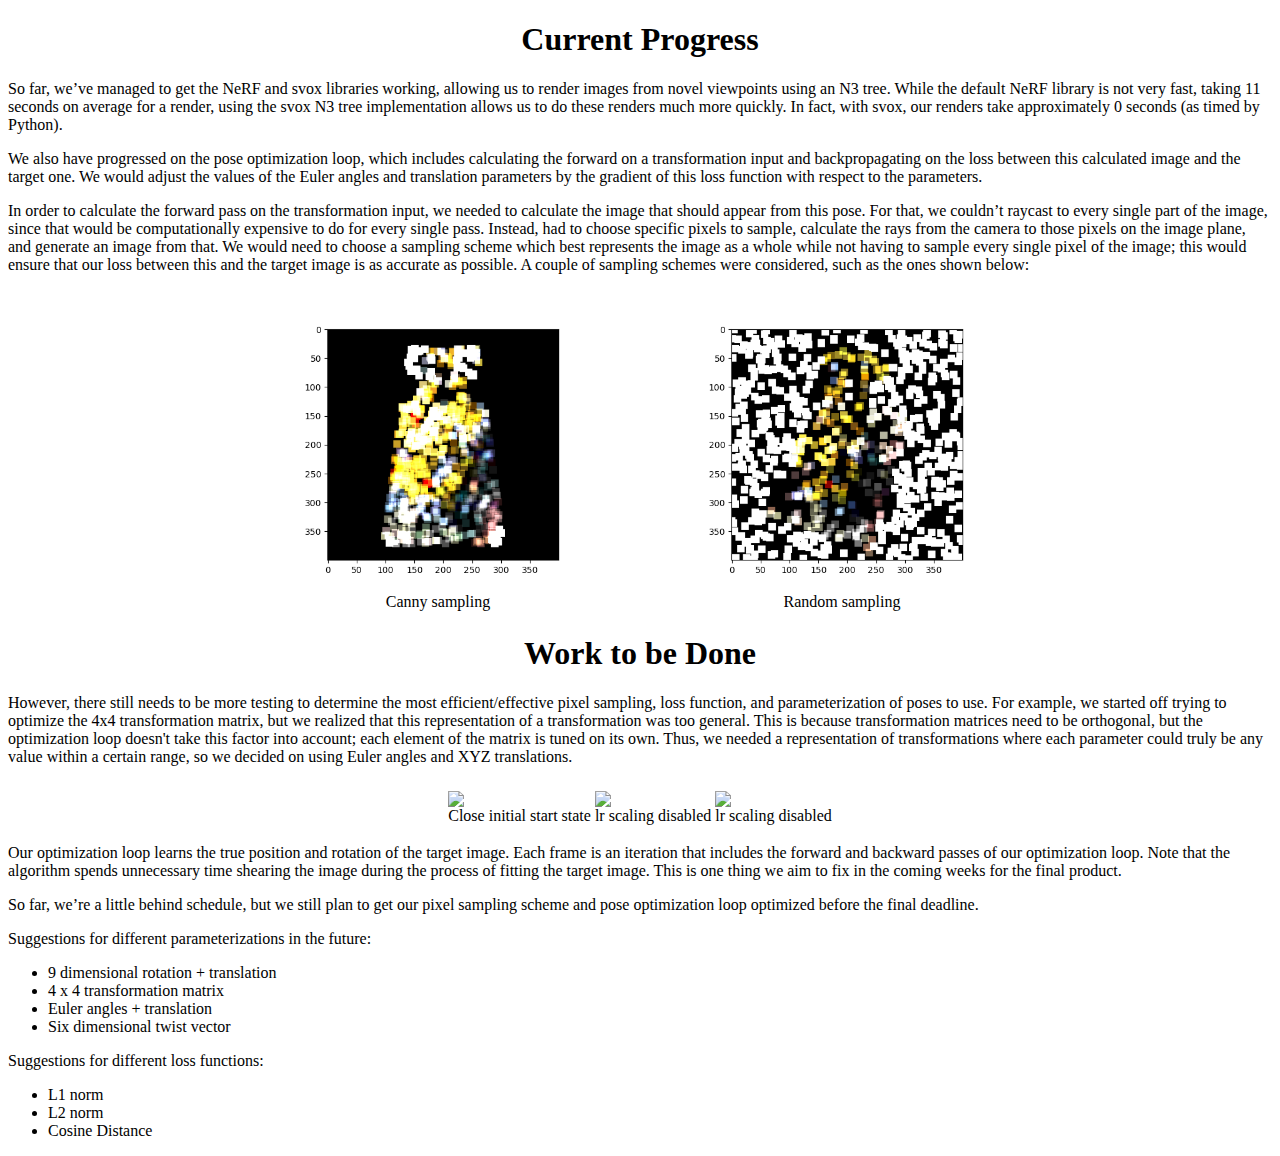
==== docs/milestone.html @ 81138281 "milestone webpage" ====
<!DOCTYPE html>
<html lang="en">
<head>
    <meta charset="UTF-8">
    <title>CS 184 Final Project Milestone</title>
</head>
<body>
<h1 align="middle">Current Progress</h1>
    <p>
        So far, we’ve managed to get the NeRF and svox libraries working, allowing us to render
        images from novel viewpoints using an N3 tree. While the default NeRF library is not very fast,
        taking 11 seconds on average for a render, using the svox N3 tree implementation allows us to
        do these renders much more quickly. In fact, with svox, our renders take approximately 0 seconds
        (as timed by Python).
    </p>
    <p>
        We also have progressed on the pose optimization loop, which includes calculating the forward
        on a transformation input and backpropagating on the loss between this calculated image and the
        target one. We would adjust the values of the Euler angles and translation parameters by the
        gradient of this loss function with respect to the parameters.
    </p>

    <p>
        In order to calculate the forward pass on the transformation input, we needed to calculate the
        image that should appear from this pose. For that, we couldn’t raycast to every single part of
        the image, since that would be computationally expensive to do for every single pass. Instead,
        had to choose specific pixels to sample, calculate the rays from the camera to those pixels on
        the image plane, and generate an image from that. We would need to choose a sampling scheme
        which best represents the image as a whole while not having to sample every single pixel of the
        image; this would ensure that our loss between this and the target image is as accurate as
        possible. A couple of sampling schemes were considered, such as the ones shown below:
    </p>

    <div align="middle">
      <table style="width=100%">
        <tr>
          <td>
            <img src="images/canny_sampling.png" align="middle" width="400px" />
            <figcaption align="middle">Canny sampling</figcaption>
          </td>
          <td>
            <img src="images/random_sampling.png" align="middle" width="400px" />
            <figcaption align="middle">Random sampling</figcaption>
          </td>
        </tr>
      </table>
    </div>

<h1 align="middle">Work to be Done</h1>
    <p>
        However, there still needs to be more testing to determine the most efficient/effective pixel
        sampling, loss function, and parameterization of poses to use. For example, we started off
        trying to optimize the 4x4 transformation matrix, but we realized that this representation
        of a transformation was too general. This is because transformation matrices need to be
        orthogonal, but the optimization loop doesn't take this factor into account; each element of the
        matrix is tuned on its own. Thus, we needed a representation of transformations where each
        parameter could truly be any value within a certain range, so we decided on using Euler angles
        and XYZ translations.
    </p>

    <div align="middle">
      <table style="width=100%">
        <tr>
          <td>
            <img src="images/close_initial_start.gif" align="middle" width="400px" />
            <figcaption align="middle">Close initial start state</figcaption>
          </td>
          <td>
            <img src="images/smooth_no_lr_scaling.gif" align="middle" width="400px" />
            <figcaption align="middle">lr scaling disabled</figcaption>
          </td>
          <td>
            <img src="images/sporatic_no_lr_scaling.gif" align="middle" width="400px" />
            <figcaption align="middle">lr scaling disabled</figcaption>
          </td>
        </tr>
      </table>
    </div>


    <p>
        Our optimization loop learns the true position and rotation of the target image. Each frame is
        an iteration that includes the forward and backward passes of our optimization loop. Note that
        the algorithm spends unnecessary time shearing the image during the process of fitting the
        target image. This is one thing we aim to fix in the coming weeks for the final product.
    </p>

    <p>
        So far, we’re a little behind schedule, but we still plan to get our pixel sampling scheme and
        pose optimization loop optimized before the final deadline.
    </p>

    <p>
        Suggestions for different parameterizations in the future:
        <ul>
            <li>9 dimensional rotation + translation</li>
            <li>4 x 4 transformation matrix</li>
            <li>Euler angles + translation</li>
            <li>Six dimensional twist vector</li>
        </ul>
    </p>
    <p>
        Suggestions for different loss functions:
        <ul>
            <li>L1 norm</li>
            <li>L2 norm</li>
            <li>Cosine Distance</li>
        </ul>
    </p>

</body>
</html>
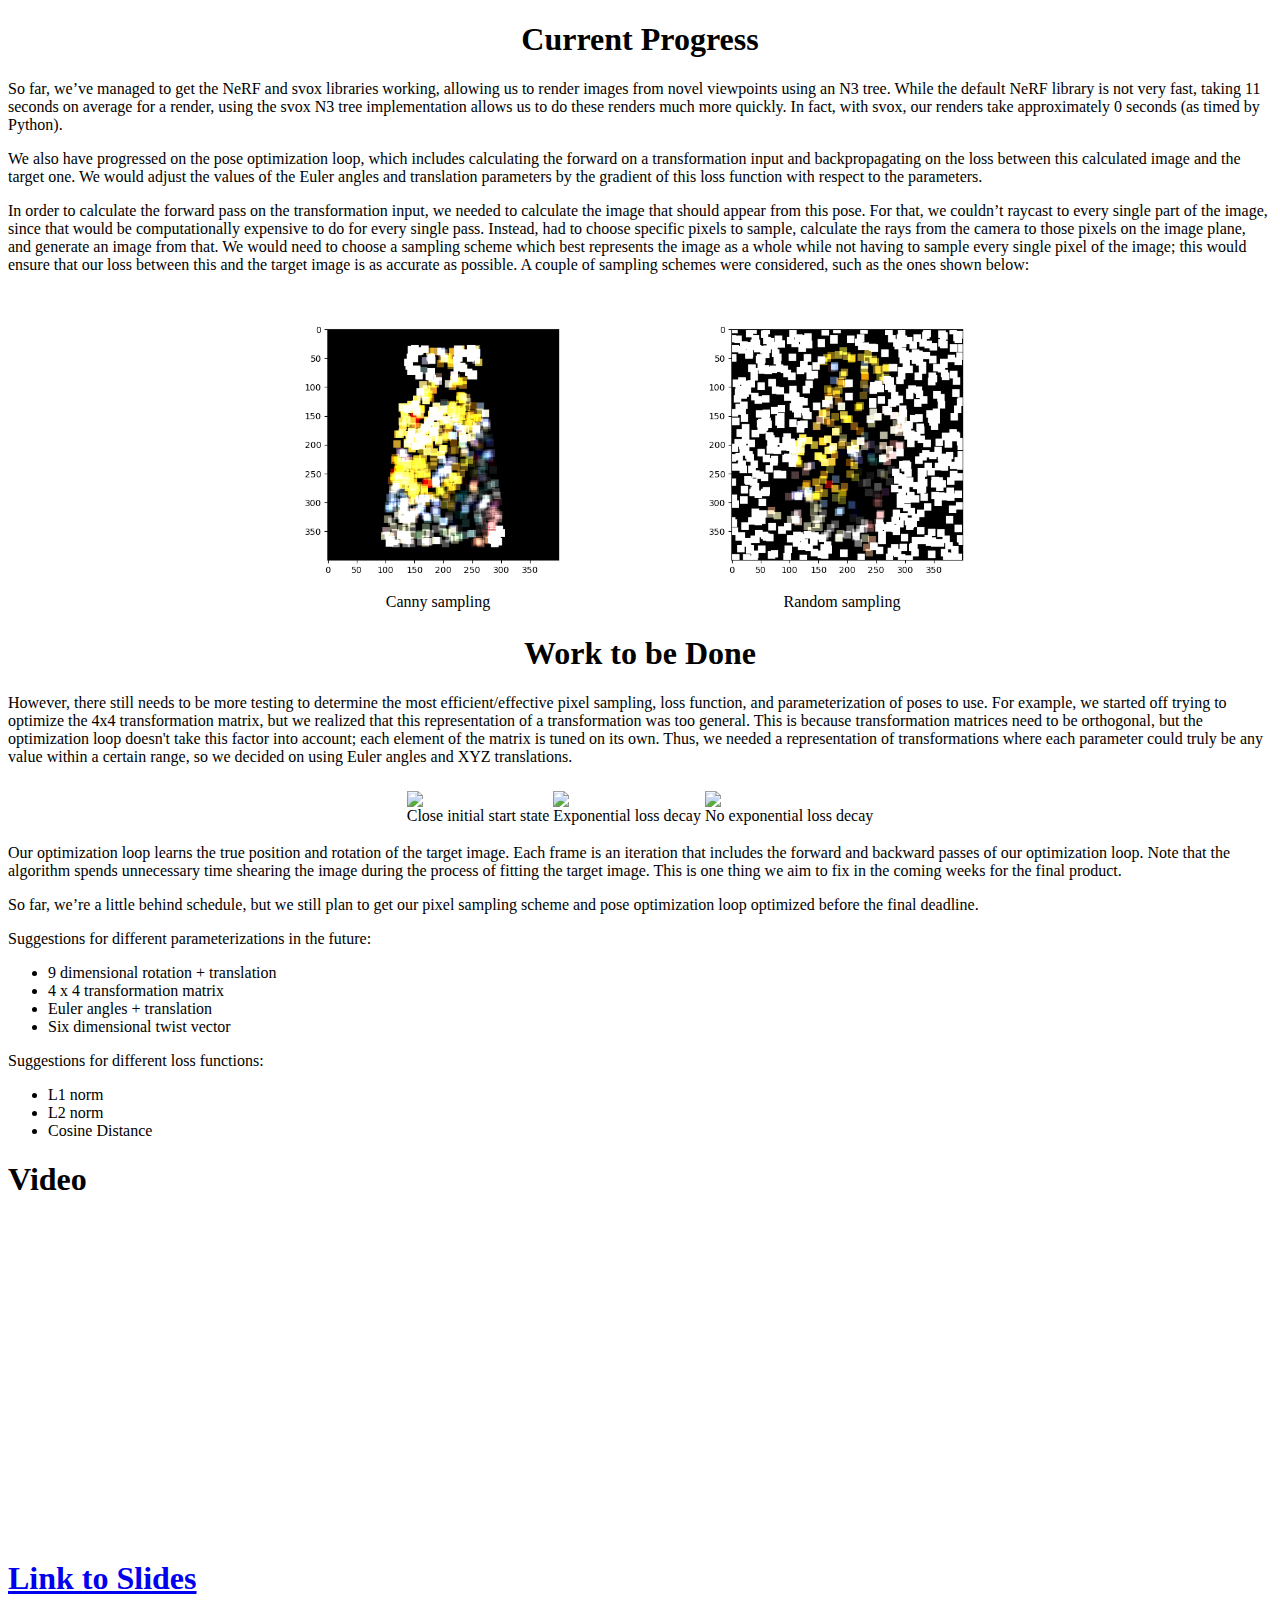
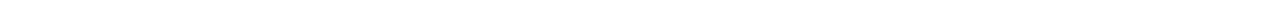
==== commit e0988fa8: "final milestone webpage" ====
--- a/docs/milestone.html
+++ b/docs/milestone.html
@@ -67,11 +67,11 @@
           </td>
           <td>
             <img src="images/smooth_no_lr_scaling.gif" align="middle" width="400px" />
-            <figcaption align="middle">lr scaling disabled</figcaption>
+            <figcaption align="middle">Exponential loss decay</figcaption>
           </td>
           <td>
             <img src="images/sporatic_no_lr_scaling.gif" align="middle" width="400px" />
-            <figcaption align="middle">lr scaling disabled</figcaption>
+            <figcaption align="middle">No exponential loss decay</figcaption>
           </td>
         </tr>
       </table>
@@ -108,5 +108,10 @@
         </ul>
     </p>
 
+    <h1>Video</h1>
+    <iframe width="560" height="315" src="https://www.youtube.com/embed/zq72I35PUNw" title="YouTube video player" frameborder="0" allow="accelerometer; autoplay; clipboard-write; encrypted-media; gyroscope; picture-in-picture" allowfullscreen></iframe>
+
+
+    <a href="https://docs.google.com/presentation/d/e/2PACX-1vT4QCfBCslOz1B2Dg6kpx48tLKEpK834RAzs_A7s3xIUqRkvY3lhcmeivsiuxRDlJq0XeK1Da0L2bkP/pub?start=false&loop=false&delayms=3000"><h1>Link to Slides</h1></a>
 </body>
 </html>